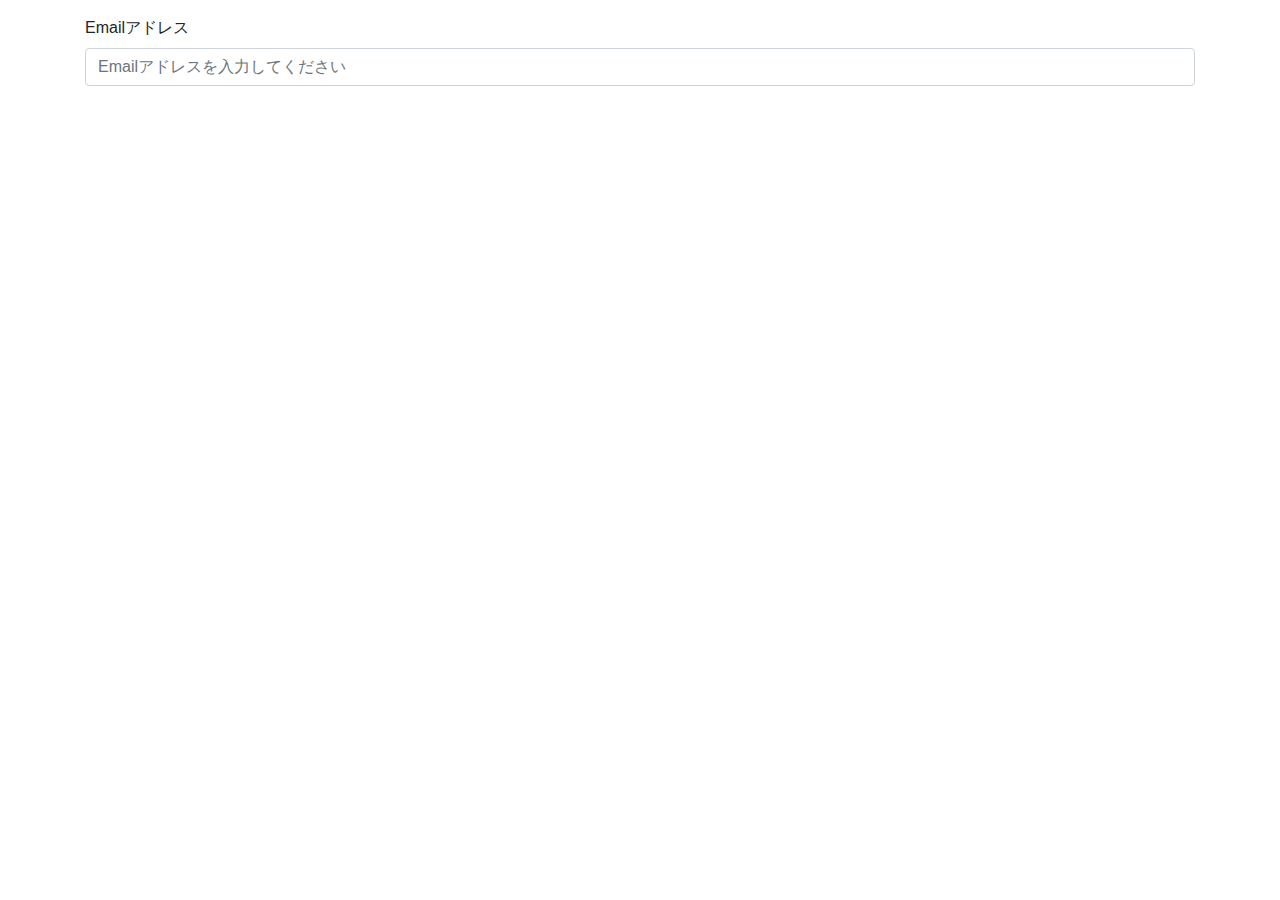
==== 9-mysql/index.html @ 71f05358 "【データのループ処理（3/3）（データ登録フォームを作ろう）】Eメール入力フォーム作成" ====
<!doctype html>
<html lang="ja">
    <head>
        <!-- Required meta tags -->
        <meta charset="utf-8">
        <meta name="viewport" content="width=device-width, initial-scale=1, shrink-to-fit=no">

        <!-- Bootstrap CSS -->
        <link rel="stylesheet" href="https://maxcdn.bootstrapcdn.com/bootstrap/4.0.0/css/bootstrap.min.css" integrity="sha384-Gn5384xqQ1aoWXA+058RXPxPg6fy4IWvTNh0E263XmFcJlSAwiGgFAW/dAiS6JXm" crossorigin="anonymous">

        <title>データ登録フォーム</title>
    </head>

    <body>
        <!-- Optional JavaScript -->
        <!-- jQuery first, then Popper.js, then Bootstrap JS -->
        <script src="https://code.jquery.com/jquery-3.2.1.slim.min.js" integrity="sha384-KJ3o2DKtIkvYIK3UENzmM7KCkRr/rE9/Qpg6aAZGJwFDMVNA/GpGFF93hXpG5KkN" crossorigin="anonymous"></script>
        <script src="https://cdnjs.cloudflare.com/ajax/libs/popper.js/1.12.9/umd/popper.min.js" integrity="sha384-ApNbgh9B+Y1QKtv3Rn7W3mgPxhU9K/ScQsAP7hUibX39j7fakFPskvXusvfa0b4Q" crossorigin="anonymous"></script>
        <script src="https://maxcdn.bootstrapcdn.com/bootstrap/4.0.0/js/bootstrap.min.js" integrity="sha384-JZR6Spejh4U02d8jOt6vLEHfe/JQGiRRSQQxSfFWpi1MquVdAyjUar5+76PVCmYl" crossorigin="anonymous"></script>
      
        <?php
            $link = mysqli_connect("localhost", "root", "root", "memberapp");
            // サーバー名、データベースユーザー名、パスワード
            // mysqli_connect_error();

            if(mysqli_connect_error()){
                die("データベースへの接続に失敗しました。");
            }

            $name = "Rob O'Grady";
            $query = "SELECT * FROM users WHERE name = '".mysqli_real_escape_string($link,$name)."'";
    
            /*
            1. Eメールとパスワードの入力フォーム、「登録する」ボタンを設置する
            2. データが入力されているかどうかチェックする
            3. メールアドレスが既に使用されていないかチェックする
            4.メールアドレスが重複がなければユーザー登録（データベーステーブルに追加する）を実行する
            5.ユーザー登録に成功しました、というメッセージを表示する
            */
        ?>
        <div class="container">
            <!-- Content here -->
            <p></p>
            <div class="form-group">
                <label for="inputEmail">Emailアドレス</label>
                <input type="email" class="form-control" id="inputEmail" placeholder="Emailアドレスを入力してください">
            </div>
        </div>
        
    </body>
</html>
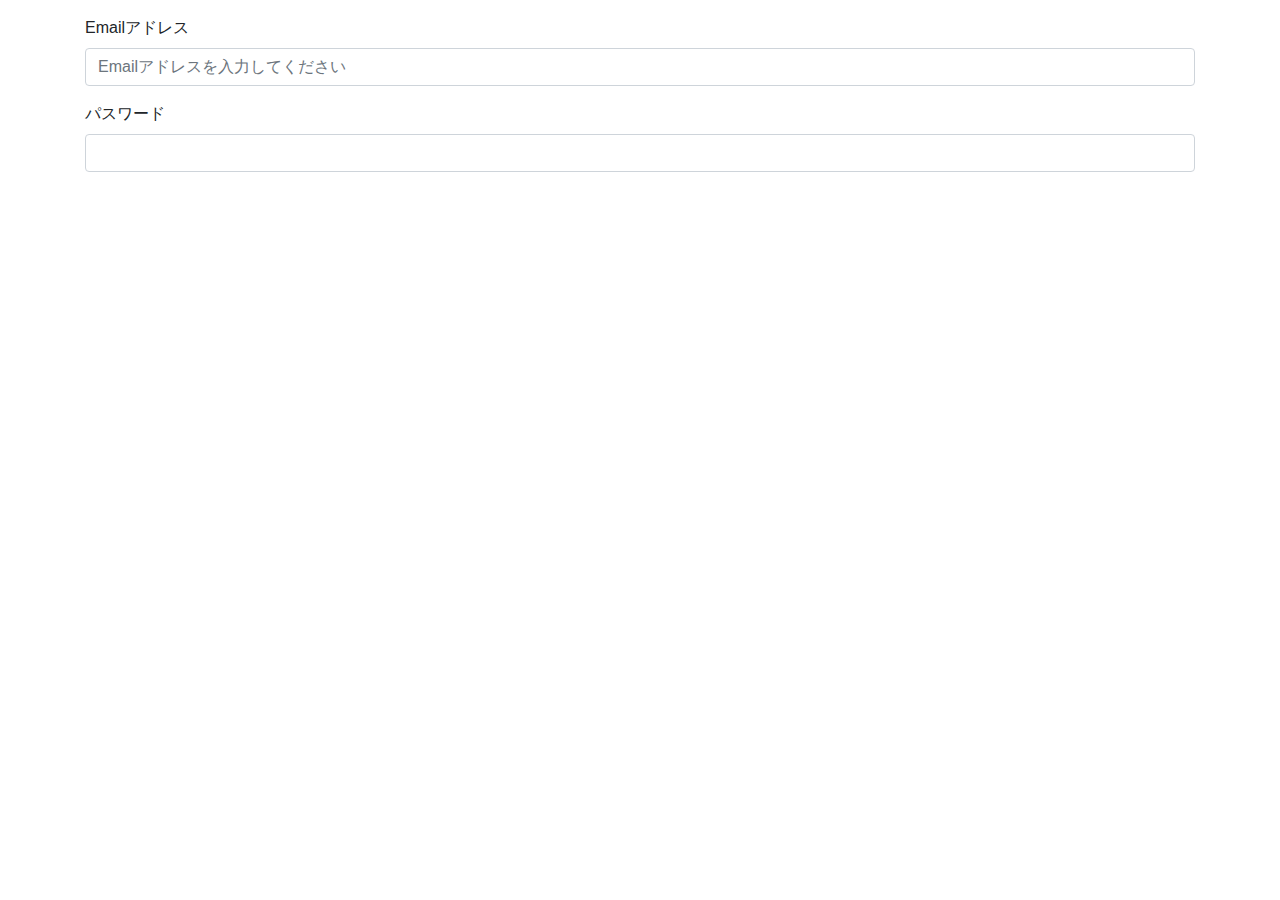
==== commit ce2551e4: "【データのループ処理（3/3）（データ登録フォームを作ろう）】パスワード入力フォーム作成" ====
--- a/9-mysql/index.html
+++ b/9-mysql/index.html
@@ -45,6 +45,10 @@
                 <label for="inputEmail">Emailアドレス</label>
                 <input type="email" class="form-control" id="inputEmail" placeholder="Emailアドレスを入力してください">
             </div>
+            <div class="form-group">
+                <label for=inputPassword>パスワード</label>
+                <input type="password" class="form-control" id="inputPassword">
+            </div>
         </div>
         
     </body>
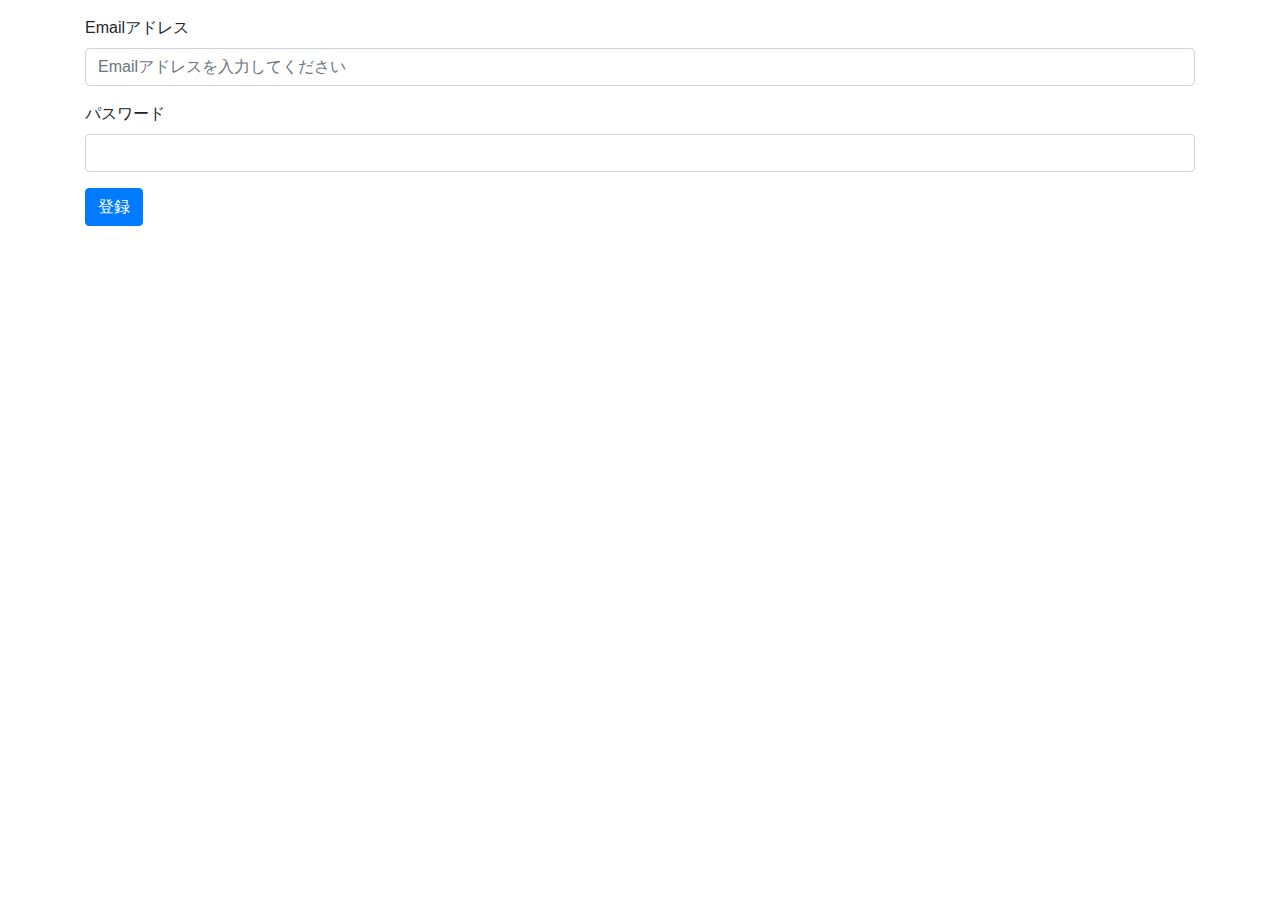
==== commit 82cbab17: "【データループ処理（3/3）（データ登録フォームを作ろう）】登録ボタンの作成" ====
--- a/9-mysql/index.html
+++ b/9-mysql/index.html
@@ -31,7 +31,7 @@
             $query = "SELECT * FROM users WHERE name = '".mysqli_real_escape_string($link,$name)."'";
     
             /*
-            1. Eメールとパスワードの入力フォーム、「登録する」ボタンを設置する
+            1. Eメールとパスワードの入力フォーム、「登録する」ボタンを設置する ：　済み
             2. データが入力されているかどうかチェックする
             3. メールアドレスが既に使用されていないかチェックする
             4.メールアドレスが重複がなければユーザー登録（データベーステーブルに追加する）を実行する
@@ -49,6 +49,7 @@
                 <label for=inputPassword>パスワード</label>
                 <input type="password" class="form-control" id="inputPassword">
             </div>
+            <button type="submit" class="btn btn-primary">登録</button>
         </div>
         
     </body>
